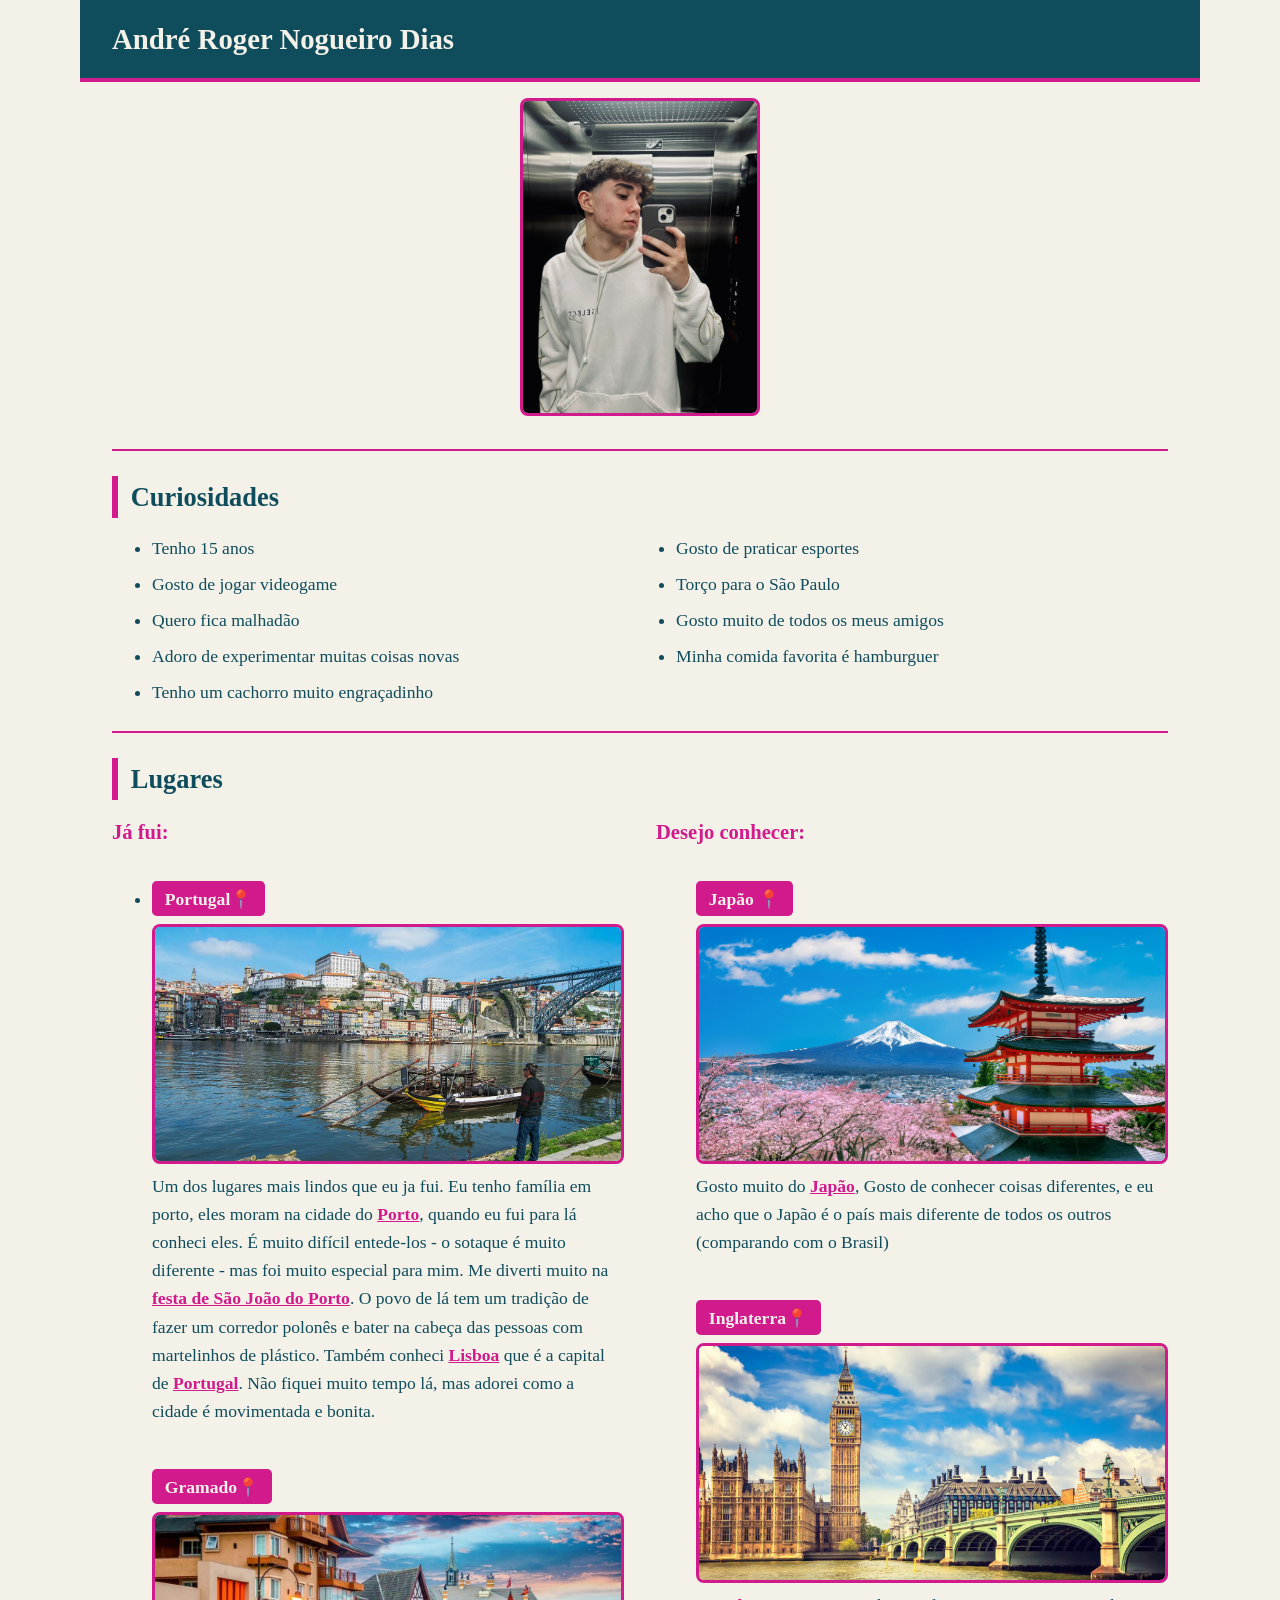
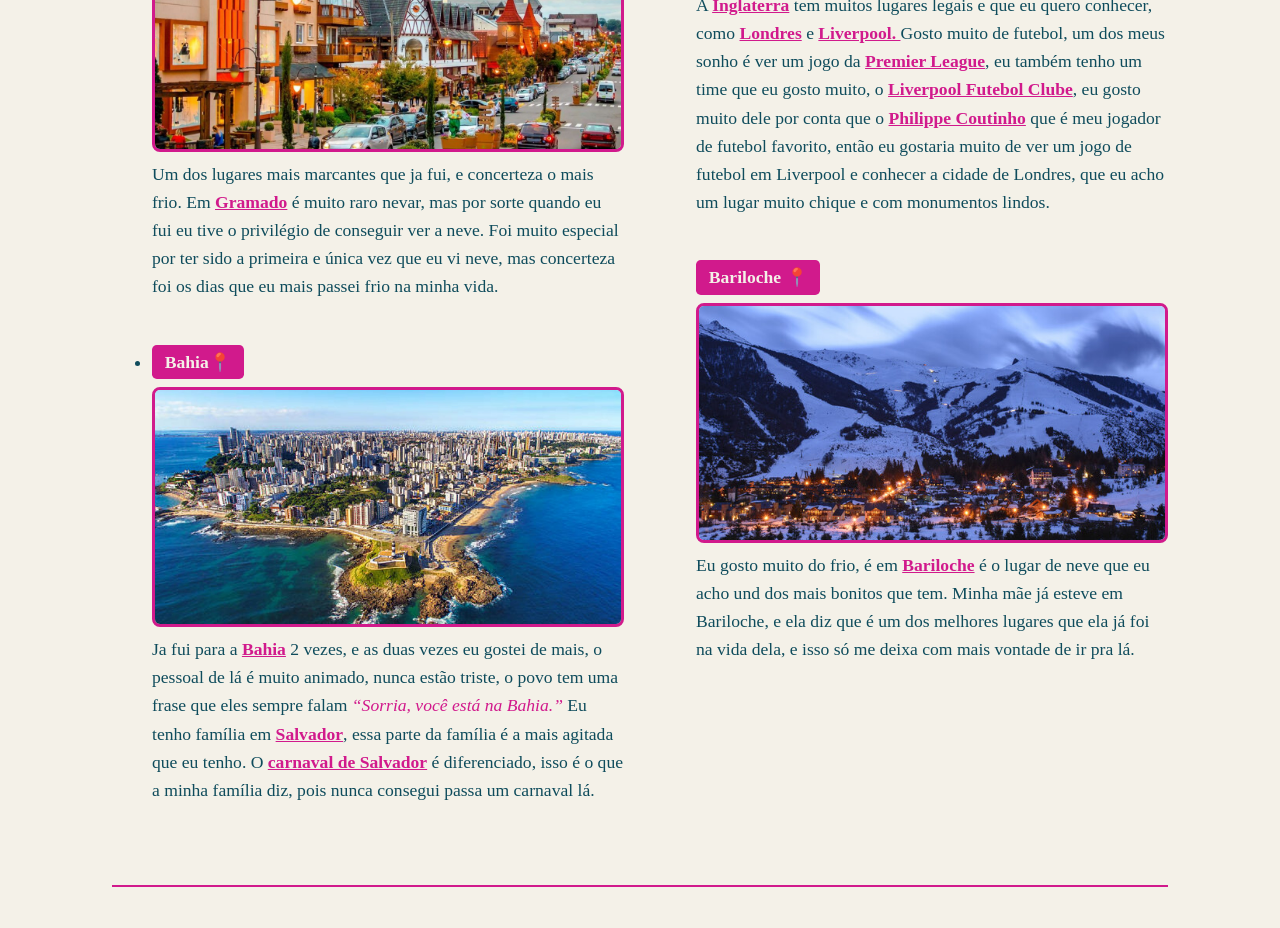
==== index.html @ 03bb1c89 "Arrumando imagens" ====
<!DOCTYPE html>
<html lang="pt-br">
<head>
    <meta charset="UTF-8">
    <meta name="viewport" content="width=device-width, initial-scale=1.0">
    <title>André</title>
    <link rel="icon" href="../Imagem/iconAndre.png">
    <link rel="stylesheet" href="Andre.css">
</head>
<body>
    <h1 id = "Andre">André Roger Nogueiro Dias</h1>
    <img src="Imagem/FotoAndre.pnj.jpeg" alt="Imagem do André"width = "20%">
<hr>
    </p>
    <h2 id = "curiosidades">Curiosidades</h2>
    <ul>
        <li>Tenho 15 anos</li>
        <li>Gosto de praticar esportes</li>
        <li>Gosto de jogar videogame</li>
        <li>Torço para o São Paulo</li>
        <li>Quero fica malhadão</li>
        <li>Gosto muito de todos os meus amigos</li>
        <li>Adoro de experimentar muitas coisas novas</li>
        <li>Minha comida favorita é hamburguer </li>
        <li>Tenho um cachorro muito engraçadinho</li>
        
    </ul>
    <hr>
    <h2 id="lugares">Lugares</h2>
    <h3 id="ja_fui">Já fui: </h3>
    <nav>
        <ul>
            
            <li><h4>Portugal📍</h4></li>
            
            <img src="Imagem/porto-portugal.jpg" alt="Imagem do estado Porto"width="20%">
            <br>
            Um dos lugares mais lindos que eu ja fui. Eu tenho família em porto, eles moram na cidade do <a href="https://pt.wikipedia.org/wiki/Porto" target="_blank" >Porto</a>, quando eu fui para lá conheci eles. É muito difícil entede-los - o sotaque é muito diferente - mas foi muito especial para mim. Me diverti muito na <a href="https://pt.wikipedia.org/wiki/Festa_de_S%C3%A3o_Jo%C3%A3o_do_Porto" target="_blank">festa de São João do Porto</a>. O povo de lá tem um  tradição de fazer um corredor polonês e bater na cabeça das pessoas com  martelinhos de plástico.
            Também conheci <a href="https://pt.wikipedia.org/wiki/Lisboa"target = "_blanc">Lisboa</a> que é a capital de <a href="https://pt.wikipedia.org/wiki/Portugal"target="_blanc">Portugal</a>. Não fiquei muito tempo lá, mas adorei como a cidade é movimentada e bonita.
            
            <br>
            <br>
            
            <h4>Gramado📍</h4>
            <img src="Imagem/centro-de-gramado.jpg" alt="Foto do centro de gramado"width = "20%">
            <br>
                Um dos lugares mais marcantes que ja fui, e concerteza o mais frio. Em <a href="https://pt.wikipedia.org/wiki/Gramado" target="_blank">Gramado</a> é muito raro nevar, mas por sorte quando eu fui eu tive o privilégio de conseguir ver a neve. Foi muito especial por ter sido a primeira e única vez que eu vi neve, mas concerteza foi os dias que eu mais passei frio na minha vida.
            
            <br>
            <br>
            <li><h4>Bahia📍</h4></li>
            <img src="Imagem/Bahia.jpg" alt="Foto da Bahia de cima"width="20%">
            <br>
                Ja fui para a <a href="https://pt.wikipedia.org/wiki/Bahia"target="_blanc">Bahia</a> 2 vezes, e as duas vezes eu gostei de mais, o pessoal de lá é muito animado, nunca estão triste, o povo tem uma frase que eles sempre falam <q>Sorria, você está na Bahia.</q> Eu tenho família em <a href="https://pt.wikipedia.org/wiki/Porto_Seguro"target="_blanc">Salvador</a>, essa parte da família é a mais agitada que eu tenho. O <a href="https://pt.wikipedia.org/wiki/Carnaval_de_Salvador"target="_blanc">carnaval de Salvador</a> é diferenciado, isso é o que a minha família diz, pois nunca consegui passa um carnaval lá.
            
            <br><br><br>


        </ul>
        <hr>
        <br><br><br>
            <h3 id="desejo">Desejo conhecer: </h3>
        <ul>
           
            <h4>Japão 📍</h4>
            <img src="Imagem/Japão.webp" alt="Foto do Japão"width = "20%"><br>
            Gosto muito do <a href="https://pt.wikipedia.org/wiki/Jap%C3%A3o"target="_blanc">Japão</a>, Gosto de conhecer coisas diferentes, e eu acho que o Japão é o país mais diferente de todos os outros (comparando com o Brasil)</li>
            <br><br>
            <h4>Inglaterra📍</h4>
            <img src="Imagem/Inglaterra.jpg" alt="Foto da cidade de Londres"width="20%"><br>
            A <a href="https://pt.wikipedia.org/wiki/Inglaterra"target="_blanc">Inglaterra</a> tem muitos lugares legais e que eu quero conhecer, como <a href="https://pt.wikipedia.org/wiki/Londres"target="_blanc">Londres</a> e <a href="https://pt.wikipedia.org/wiki/Liverpool"target="_blanc">Liverpool. </a>  Gosto muito de futebol, um dos meus sonho é ver um jogo da <a href="https://pt.wikipedia.org/wiki/Premier_League"target="_blanc">Premier League</a>, eu também tenho um time que eu gosto muito, o <a href="https://pt.wikipedia.org/wiki/Liverpool_Football_Club"target="_blanc">Liverpool Futebol Clube</a>, eu gosto muito dele por conta que o <a href="https://pt.wikipedia.org/wiki/Philippe_Coutinho"target="_blanc">Philippe Coutinho</a> que é meu jogador de futebol favorito, então eu gostaria muito de ver um jogo de futebol em Liverpool e conhecer a cidade de Londres, que eu acho um lugar muito chique e com monumentos lindos. 
            
            <br><br>
            <h4>Bariloche 📍</h4>
            <img src="Imagem/Bariloche.jpg" alt="Foto de Bariloche"width="20%"><br>
            Eu gosto muito do frio, é em <a href="https://pt.wikipedia.org/wiki/Bariloche"target="_blanc">Bariloche</a> é o lugar de neve que eu acho und dos mais bonitos que tem. Minha mãe já esteve em Bariloche, e ela diz que é um dos melhores lugares que ela já foi na vida dela, e isso só me deixa com mais vontade de ir pra lá.
            <br><br>
        </ul>
    </nav>
</body>
</html>
---- Andre.css ----
* {
    box-sizing: border-box;
}

body {
    display: grid;
    grid-template-columns: 1fr 1fr;
    grid-auto-flow: dense;
    gap: 1rem 2rem;
    max-width: 70rem;
    margin: 0 auto;
    padding: 0 2rem 2rem;
    background-color: #f4f1e8;
    color: #0f4c5c;
    font-family: "Comic Sans MS", "Comic Sans", cursive;
    font-size: 1.1rem;
    line-height: 1.6;
}

h1,
hr,
#lugares,
p {
    grid-column: 1 / -1;
}

p:empty {
    display: none;
}

body > img {
    grid-column: 1 / -1;
    justify-self: center;
}

#curiosidades,
#curiosidades + ul {
    grid-column: 1 / -1;
}

#curiosidades + ul {
    grid-template-columns: 1fr 1fr;
    gap: 0.5rem 2rem;
}

#ja_fui,
nav > ul:first-child {
    grid-column: 1;
}

#desejo,
#desejo + ul {
    grid-column: 2;
}

nav {
    display: contents;
}

nav > br {
    display: none;
}

h1 {
    position: sticky;
    top: 0;
    z-index: 10;
    margin: 0 -2rem;
    padding: 1rem 2rem;
    background-color: #0f4c5c;
    color: #f4f1e8;
    border-bottom: 0.3rem solid #d11a8c;
    font-size: 1.8rem;
}

h2 {
    margin: 0;
    padding-left: 0.8rem;
    border-left: 0.4rem solid #d11a8c;
}

h3 {
    margin: 0;
    color: #d11a8c;
}

h4 {
    display: block;
    width: fit-content;
    margin: 1rem 0 0.5rem;
    padding: 0.2rem 0.8rem;
    background-color: #d11a8c;
    color: #f4f1e8;
    border-radius: 0.3rem;
}

img {
    display: block;
    width: 15rem;
    max-width: 100%;
    height: auto;
    margin-bottom: 0.5rem;
    border: 0.2rem solid #d11a8c;
    border-radius: 0.5rem;
}

nav img {
    width: 100%;
    height: 15rem;
    object-fit: cover;
    margin: 0 0 0.5rem;
}

img + br {
    display: none;
}

ul {
    display: grid;
    gap: 0.5rem;
    margin: 0;
}

nav ul {
    display: block;
}

a {
    color: #d11a8c;
    font-weight: bold;
}

a:hover {
    background-color: #d11a8c;
    color: #f4f1e8;
}

q {
    font-style: italic;
    color: #d11a8c;
}

hr {
    width: 100%;
    border: 0;
    border-top: 0.15rem solid #d11a8c;
}

@media (max-width: 600px) {
    body {
        grid-template-columns: 1fr;
        padding: 0 1rem 1rem;
        font-size: 1rem;
    }

    body > img {
        width: 60%;
    }

    #curiosidades + ul {
        grid-template-columns: 1fr;
    }

    #desejo,
    #desejo + ul {
        grid-column: 1;
    }

    h1 {
        position: static;
        margin: 0 -1rem;
        padding: 1rem;
        font-size: 1.4rem;
    }

    img {
        width: 100%;
    }

    nav img {
        height: 12rem;
    }
}
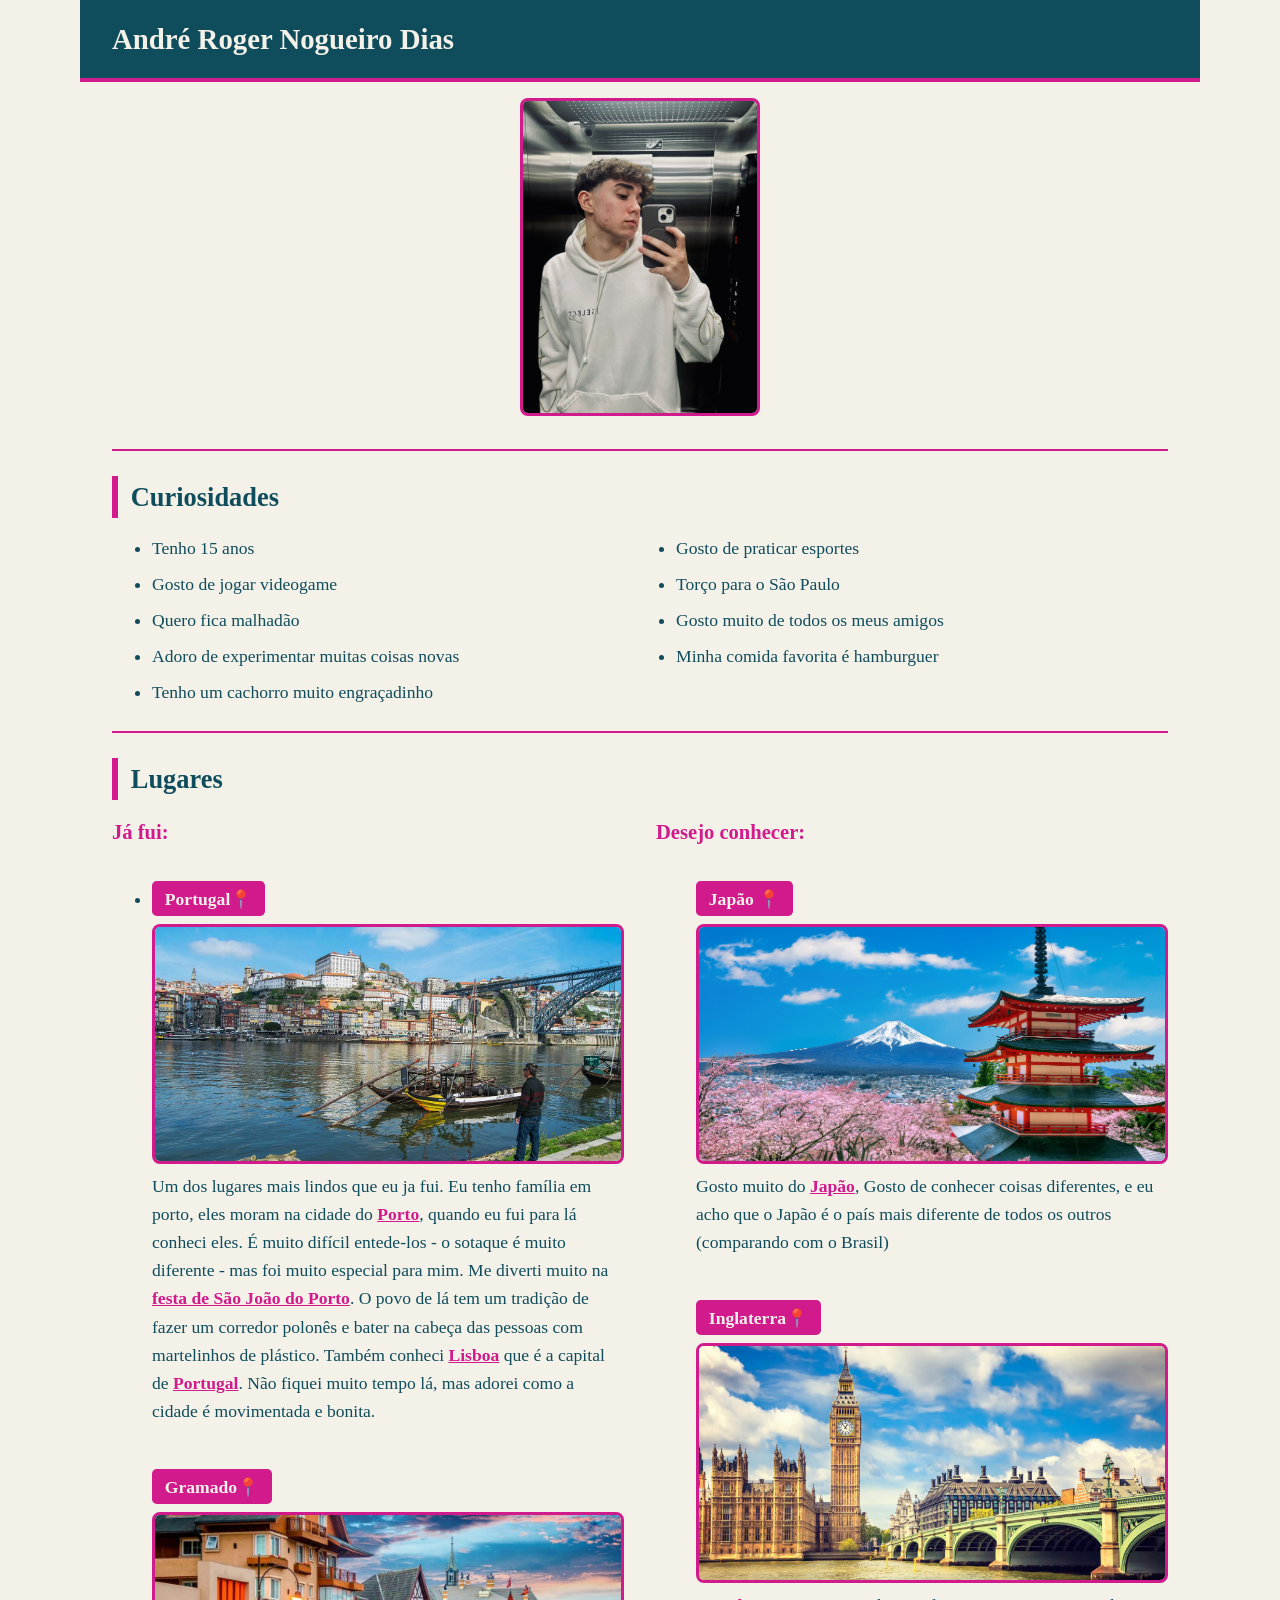
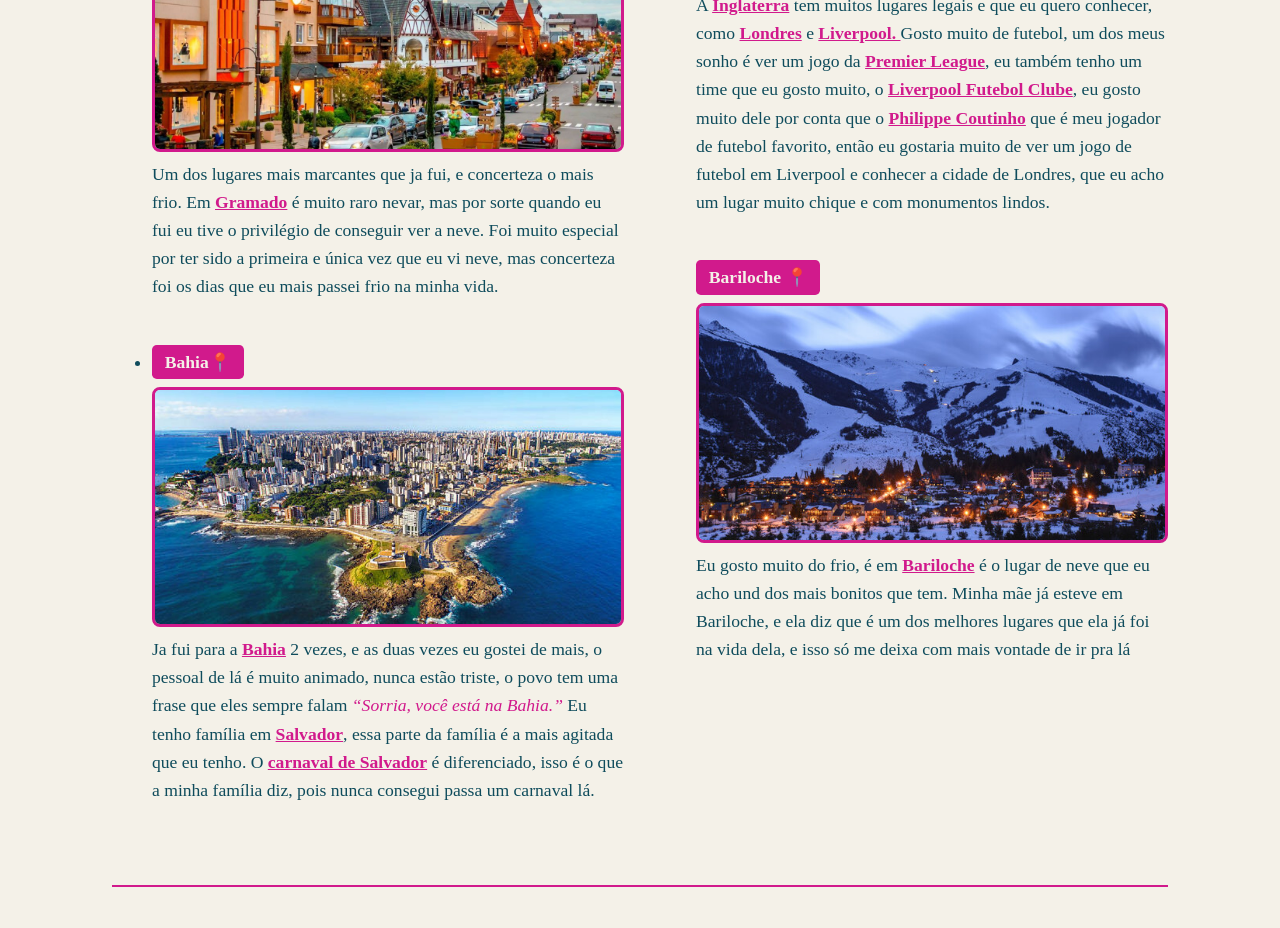
==== commit aeed396e: "pequena alteração" ====
--- a/index.html
+++ b/index.html
@@ -73,7 +73,7 @@
             <br><br>
             <h4>Bariloche 📍</h4>
             <img src="Imagem/Bariloche.jpg" alt="Foto de Bariloche"width="20%"><br>
-            Eu gosto muito do frio, é em <a href="https://pt.wikipedia.org/wiki/Bariloche"target="_blanc">Bariloche</a> é o lugar de neve que eu acho und dos mais bonitos que tem. Minha mãe já esteve em Bariloche, e ela diz que é um dos melhores lugares que ela já foi na vida dela, e isso só me deixa com mais vontade de ir pra lá.
+            Eu gosto muito do frio, é em <a href="https://pt.wikipedia.org/wiki/Bariloche"target="_blanc">Bariloche</a> é o lugar de neve que eu acho und dos mais bonitos que tem. Minha mãe já esteve em Bariloche, e ela diz que é um dos melhores lugares que ela já foi na vida dela, e isso só me deixa com mais vontade de ir pra lá
             <br><br>
         </ul>
     </nav>
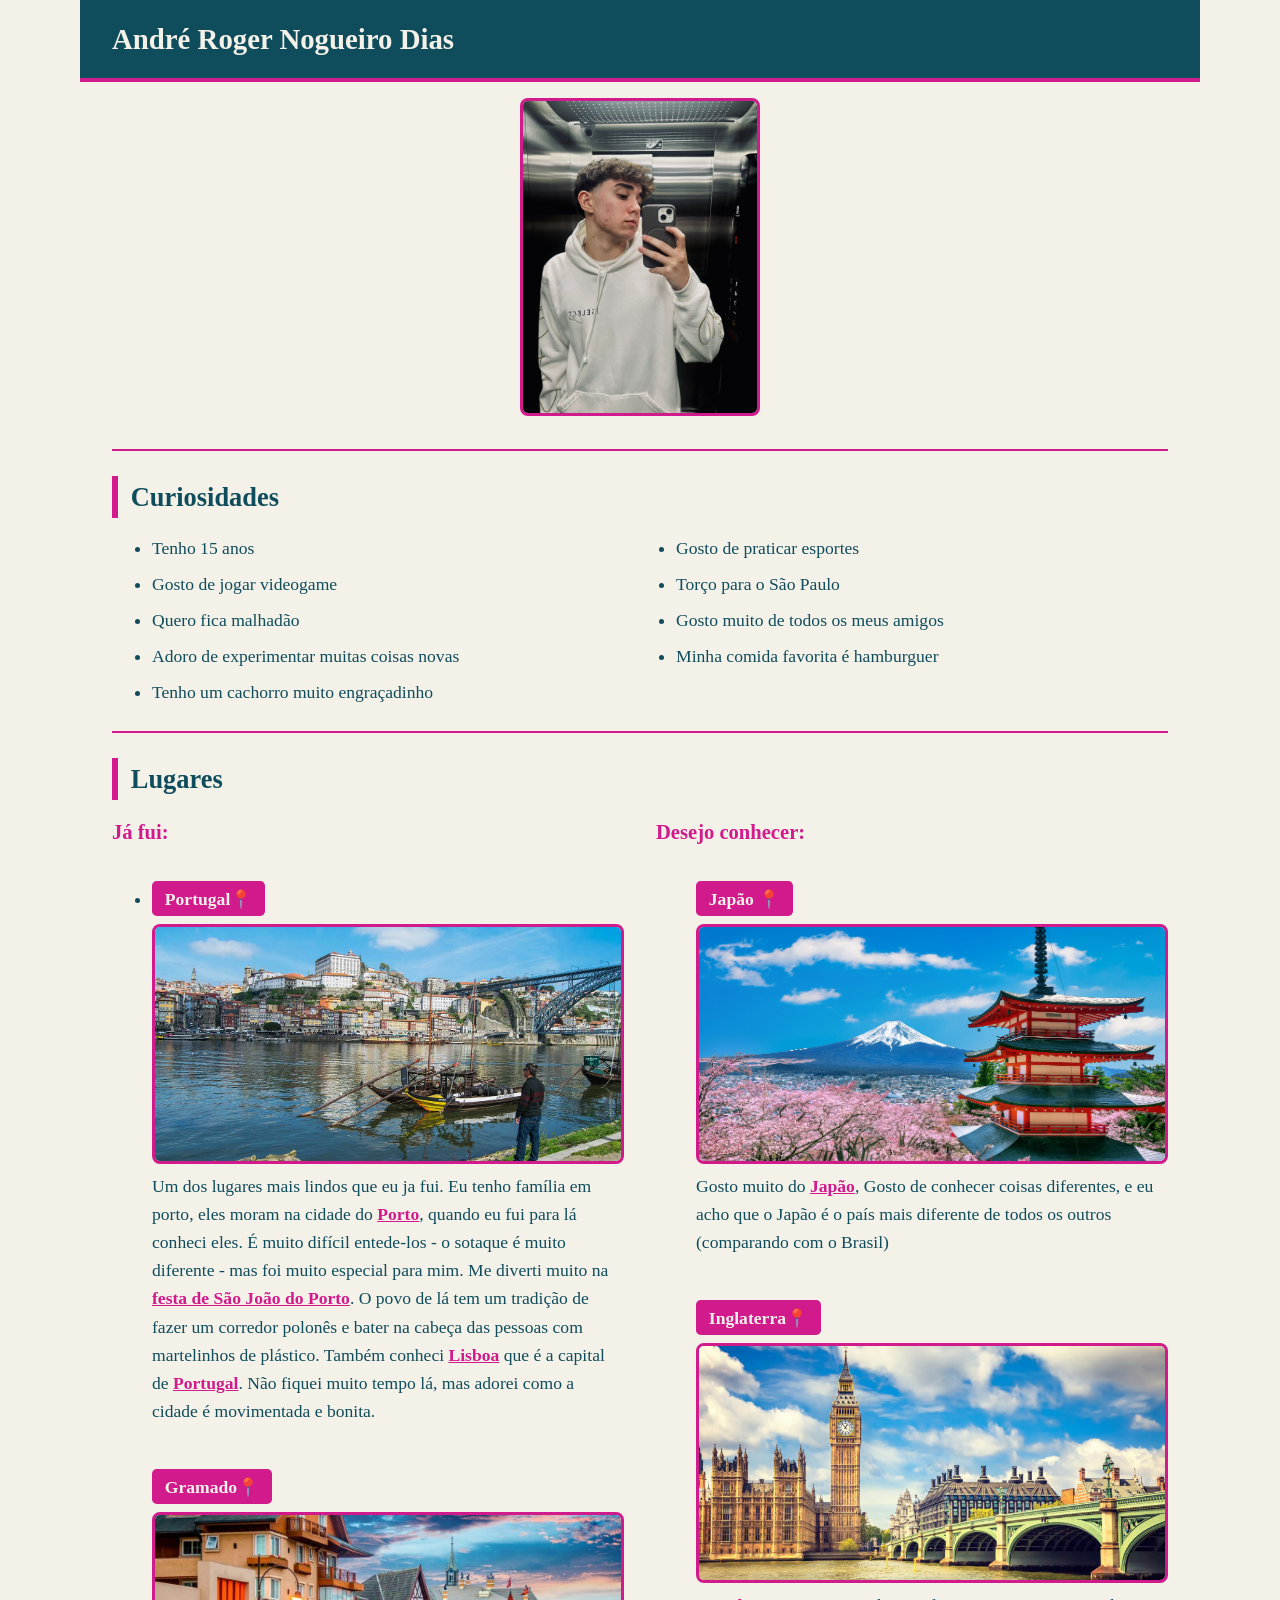
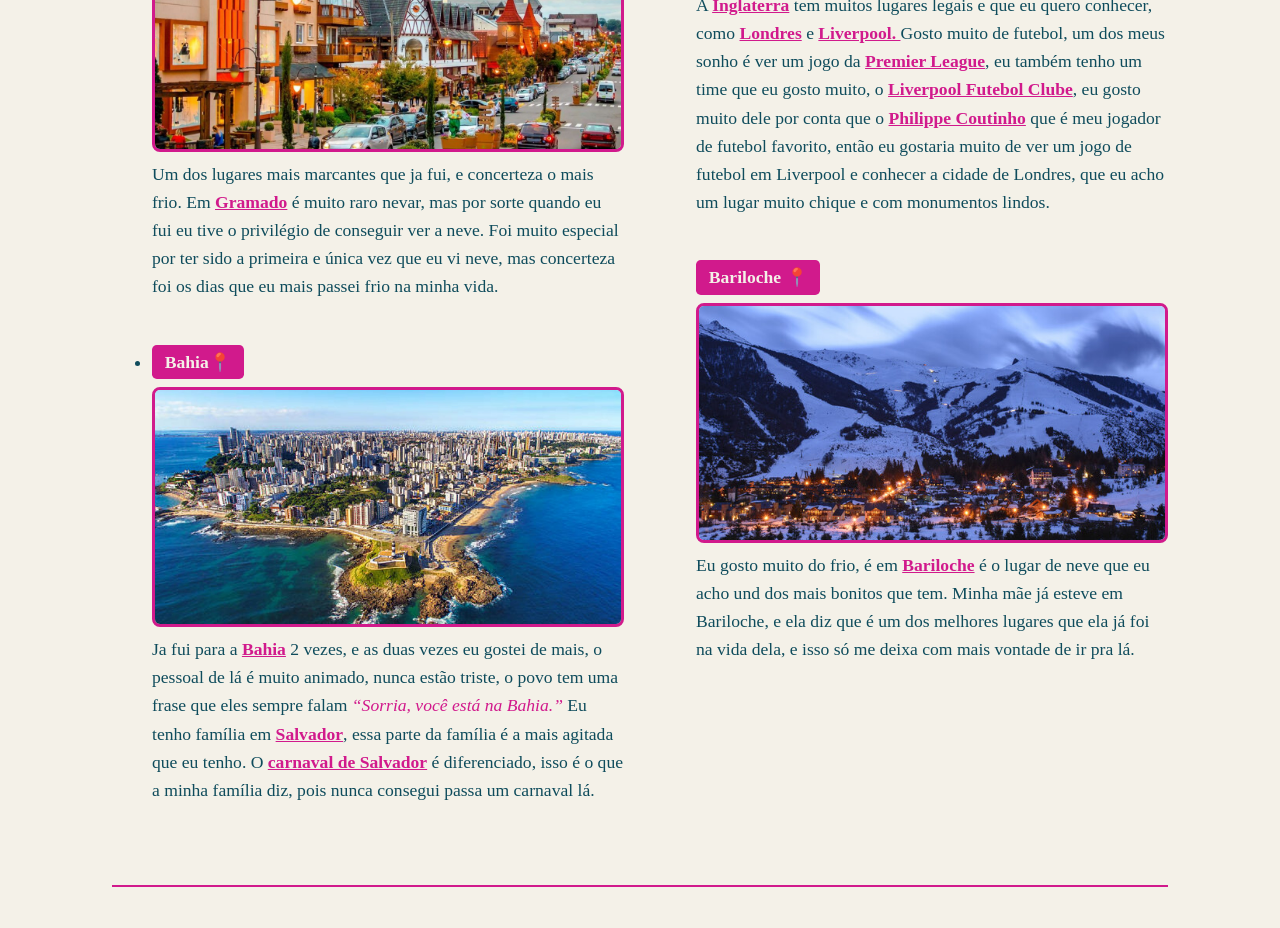
==== commit fad0da7e: "V1 final" ====
--- a/index.html
+++ b/index.html
@@ -73,7 +73,7 @@
             <br><br>
             <h4>Bariloche 📍</h4>
             <img src="Imagem/Bariloche.jpg" alt="Foto de Bariloche"width="20%"><br>
-            Eu gosto muito do frio, é em <a href="https://pt.wikipedia.org/wiki/Bariloche"target="_blanc">Bariloche</a> é o lugar de neve que eu acho und dos mais bonitos que tem. Minha mãe já esteve em Bariloche, e ela diz que é um dos melhores lugares que ela já foi na vida dela, e isso só me deixa com mais vontade de ir pra lá
+            Eu gosto muito do frio, é em <a href="https://pt.wikipedia.org/wiki/Bariloche"target="_blanc">Bariloche</a> é o lugar de neve que eu acho und dos mais bonitos que tem. Minha mãe já esteve em Bariloche, e ela diz que é um dos melhores lugares que ela já foi na vida dela, e isso só me deixa com mais vontade de ir pra lá.
             <br><br>
         </ul>
     </nav>
